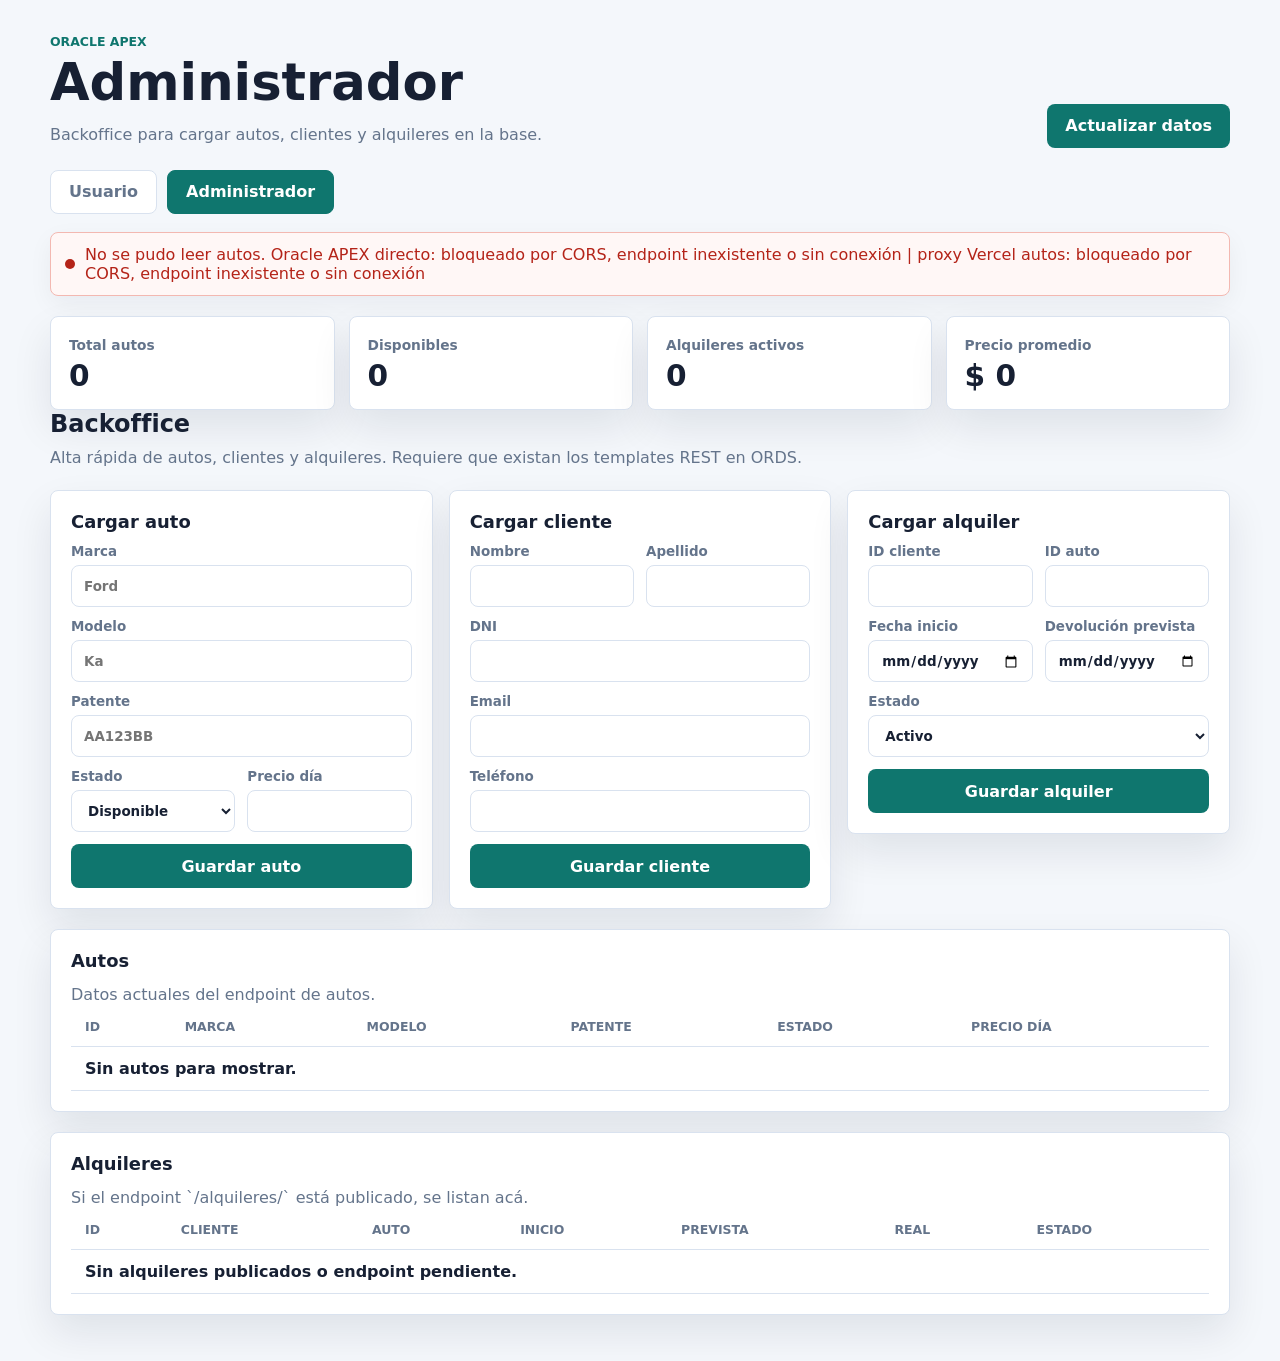
==== admin.html @ b734c784 "hola" ====
<!DOCTYPE html>
<html lang="es">
<head>
  <meta charset="UTF-8">
  <meta name="viewport" content="width=device-width, initial-scale=1.0">
  <title>Administrador | Alquiler de autos</title>
  <link rel="stylesheet" href="css/styles.css">
</head>
<body>
  <main class="app">
    <section class="topbar">
      <div>
        <p class="eyebrow">Oracle APEX</p>
        <h1>Administrador</h1>
        <p class="subtitle">Backoffice para cargar autos, clientes y alquileres en la base.</p>
      </div>
      <div class="actions">
        <button id="refreshButton" type="button">Actualizar datos</button>
      </div>
    </section>

    <nav class="tabs" aria-label="Paginas">
      <a class="tab-button" href="index.html">Usuario</a>
      <a class="tab-button active" href="admin.html">Administrador</a>
    </nav>

    <div id="status" class="status" role="status" aria-live="polite">
      <span class="dot"></span>
      <span>Listo para consultar la API.</span>
    </div>

    <section class="summary" aria-label="Resumen">
      <article class="metric">
        <span>Total autos</span>
        <strong id="totalAutos">0</strong>
      </article>
      <article class="metric">
        <span>Disponibles</span>
        <strong id="autosDisponibles">0</strong>
      </article>
      <article class="metric">
        <span>Alquileres activos</span>
        <strong id="alquileresActivos">0</strong>
      </article>
      <article class="metric">
        <span>Precio promedio</span>
        <strong id="precioPromedio">$0</strong>
      </article>
    </section>

    <section id="adminView" class="view active">
      <div class="section-head">
        <div>
          <h2>Backoffice</h2>
          <p>Alta rápida de autos, clientes y alquileres. Requiere que existan los templates REST en ORDS.</p>
        </div>
      </div>

      <div class="admin-layout">
        <article class="panel">
          <h3>Cargar auto</h3>
          <form id="autoForm" class="form-grid">
            <label>
              Marca
              <input name="marca" placeholder="Ford" required>
            </label>
            <label>
              Modelo
              <input name="modelo" placeholder="Ka" required>
            </label>
            <label>
              Patente
              <input name="patente" placeholder="AA123BB" required>
            </label>
            <div class="form-grid two">
              <label>
                Estado
                <select name="estado" required>
                  <option value="disponible">Disponible</option>
                  <option value="en_taller">En taller</option>
                  <option value="alquilado">Alquilado</option>
                </select>
              </label>
              <label>
                Precio día
                <input name="precio_dia" type="number" min="0" step="1" required>
              </label>
            </div>
            <button type="submit">Guardar auto</button>
          </form>
        </article>

        <article class="panel">
          <h3>Cargar cliente</h3>
          <form id="clienteForm" class="form-grid">
            <div class="form-grid two">
              <label>
                Nombre
                <input name="nombre" required>
              </label>
              <label>
                Apellido
                <input name="apellido" required>
              </label>
            </div>
            <label>
              DNI
              <input name="dni" required>
            </label>
            <label>
              Email
              <input name="email" type="email">
            </label>
            <label>
              Teléfono
              <input name="telefono">
            </label>
            <button type="submit">Guardar cliente</button>
          </form>
        </article>

        <article class="panel">
          <h3>Cargar alquiler</h3>
          <form id="adminAlquilerForm" class="form-grid">
            <div class="form-grid two">
              <label>
                ID cliente
                <input name="id_cliente" type="number" min="1" required>
              </label>
              <label>
                ID auto
                <input name="id_auto" type="number" min="1" required>
              </label>
            </div>
            <div class="form-grid two">
              <label>
                Fecha inicio
                <input name="fecha_inicio" type="date" required>
              </label>
              <label>
                Devolución prevista
                <input name="fecha_devolucion_prevista" type="date" required>
              </label>
            </div>
            <label>
              Estado
              <select name="estado" required>
                <option value="activo">Activo</option>
                <option value="finalizado">Finalizado</option>
                <option value="cancelado">Cancelado</option>
              </select>
            </label>
            <button type="submit">Guardar alquiler</button>
          </form>
        </article>
      </div>

      <article class="panel table-panel">
        <div class="section-head">
          <div>
            <h3>Autos</h3>
            <p>Datos actuales del endpoint de autos.</p>
          </div>
        </div>
        <div class="table-wrap">
          <table>
            <thead>
              <tr>
                <th>ID</th>
                <th>Marca</th>
                <th>Modelo</th>
                <th>Patente</th>
                <th>Estado</th>
                <th>Precio día</th>
              </tr>
            </thead>
            <tbody id="autosTableBody"></tbody>
          </table>
        </div>
      </article>

      <article class="panel table-panel">
        <div class="section-head">
          <div>
            <h3>Alquileres</h3>
            <p>Si el endpoint `/alquileres/` está publicado, se listan acá.</p>
          </div>
        </div>
        <div class="table-wrap">
          <table>
            <thead>
              <tr>
                <th>ID</th>
                <th>Cliente</th>
                <th>Auto</th>
                <th>Inicio</th>
                <th>Prevista</th>
                <th>Real</th>
                <th>Estado</th>
              </tr>
            </thead>
            <tbody id="alquileresTableBody"></tbody>
          </table>
        </div>
      </article>
    </section>
  </main>

  <script src="js/app.js" defer></script>
</body>
</html>
---- css/styles.css ----
:root {
      color-scheme: light;
      --bg: #f4f7fb;
      --surface: #ffffff;
      --surface-soft: #eef4fb;
      --text: #172033;
      --muted: #64748b;
      --line: #d9e2ef;
      --accent: #0f766e;
      --accent-dark: #115e59;
      --danger: #b42318;
      --warning: #a15c07;
      --success: #157347;
      --shadow: 0 18px 40px rgba(15, 23, 42, 0.09);
    }

    * {
      box-sizing: border-box;
    }

    body {
      margin: 0;
      min-height: 100vh;
      background: var(--bg);
      color: var(--text);
      font-family: Inter, system-ui, -apple-system, BlinkMacSystemFont, "Segoe UI", sans-serif;
    }

    .app {
      width: min(1180px, calc(100% - 32px));
      margin: 0 auto;
      padding: 34px 0 46px;
    }

    .topbar {
      display: flex;
      align-items: end;
      justify-content: space-between;
      gap: 24px;
      margin-bottom: 22px;
    }

    .eyebrow {
      margin: 0 0 8px;
      color: var(--accent);
      font-size: 0.78rem;
      font-weight: 800;
      letter-spacing: 0;
      text-transform: uppercase;
    }

    h1 {
      margin: 0;
      font-size: clamp(2rem, 4vw, 3.4rem);
      line-height: 1;
      letter-spacing: 0;
    }

    h2,
    h3 {
      margin: 0;
      letter-spacing: 0;
    }

    .subtitle {
      max-width: 720px;
      margin: 14px 0 0;
      color: var(--muted);
      font-size: 1rem;
      line-height: 1.6;
    }

    .actions,
    .tabs,
    .inline-actions {
      display: flex;
      gap: 10px;
      align-items: center;
      flex-wrap: wrap;
    }

    .tabs {
      margin-bottom: 18px;
    }

    button,
    .tab-button {
      display: inline-flex;
      align-items: center;
      justify-content: center;
      border: 0;
      border-radius: 8px;
      background: var(--accent);
      color: #fff;
      cursor: pointer;
      font: inherit;
      font-weight: 750;
      min-height: 44px;
      padding: 0 18px;
      text-decoration: none;
      transition: background 160ms ease, transform 160ms ease;
    }

    button:hover,
    .tab-button:hover {
      background: var(--accent-dark);
      transform: translateY(-1px);
    }

    button:disabled {
      cursor: wait;
      opacity: 0.7;
      transform: none;
    }

    .tab-button {
      border: 1px solid var(--line);
      background: var(--surface);
      color: var(--muted);
    }

    .tab-button.active {
      border-color: var(--accent);
      background: var(--accent);
      color: #fff;
    }

    .secondary-button {
      border: 1px solid var(--line);
      background: var(--surface);
      color: var(--text);
    }

    .secondary-button:hover {
      background: var(--surface-soft);
      color: var(--text);
    }

    .status {
      display: flex;
      align-items: center;
      gap: 10px;
      min-height: 48px;
      margin-bottom: 20px;
      padding: 12px 14px;
      border: 1px solid var(--line);
      border-radius: 8px;
      background: var(--surface);
      box-shadow: 0 8px 24px rgba(15, 23, 42, 0.05);
      color: var(--muted);
    }

    .status.error {
      border-color: #f3b8b1;
      background: #fff7f6;
      color: var(--danger);
    }

    .status.success {
      border-color: #b7dfcb;
      background: #f2fbf6;
      color: var(--success);
    }

    .status.info {
      border-color: #b8cceb;
      background: #f6f9ff;
      color: #285c9a;
    }

    .dot {
      width: 10px;
      height: 10px;
      flex: 0 0 auto;
      border-radius: 50%;
      background: currentColor;
    }

    .view {
      display: none;
    }

    .view.active {
      display: grid;
      gap: 20px;
    }

    .summary {
      display: grid;
      grid-template-columns: repeat(4, minmax(0, 1fr));
      gap: 14px;
    }

    .metric,
    .panel,
    .car-card {
      border: 1px solid var(--line);
      border-radius: 8px;
      background: var(--surface);
      box-shadow: var(--shadow);
    }

    .metric {
      min-height: 92px;
      padding: 18px;
    }

    .metric span {
      color: var(--muted);
      font-size: 0.86rem;
      font-weight: 700;
    }

    .metric strong {
      display: block;
      margin-top: 8px;
      font-size: 1.85rem;
      line-height: 1;
    }

    .section-head {
      display: flex;
      align-items: end;
      justify-content: space-between;
      gap: 18px;
    }

    .section-head p {
      margin: 8px 0 0;
      color: var(--muted);
      line-height: 1.5;
    }

    .catalog {
      display: grid;
      grid-template-columns: minmax(0, 1fr) 360px;
      gap: 18px;
      align-items: start;
    }

    .grid {
      display: grid;
      grid-template-columns: repeat(auto-fit, minmax(245px, 1fr));
      gap: 16px;
    }

    .car-card {
      display: grid;
      gap: 18px;
      min-height: 260px;
      padding: 20px;
    }

    .car-head {
      display: flex;
      align-items: flex-start;
      justify-content: space-between;
      gap: 14px;
    }

    .brand {
      margin: 0;
      font-size: 1.35rem;
      line-height: 1.2;
    }

    .model {
      margin: 5px 0 0;
      color: var(--muted);
      font-weight: 700;
    }

    .badge {
      flex: 0 0 auto;
      border-radius: 999px;
      padding: 6px 10px;
      background: var(--surface-soft);
      color: var(--muted);
      font-size: 0.78rem;
      font-weight: 800;
      text-transform: capitalize;
    }

    .badge.disponible {
      background: #e7f7ed;
      color: var(--success);
    }

    .badge.en_taller,
    .badge.alquilado {
      background: #fff4df;
      color: var(--warning);
    }

    .details {
      display: grid;
      gap: 10px;
      margin: 0;
    }

    .detail-row {
      display: flex;
      align-items: center;
      justify-content: space-between;
      gap: 16px;
      padding-bottom: 10px;
      border-bottom: 1px solid var(--line);
    }

    .detail-row dt {
      color: var(--muted);
      font-size: 0.86rem;
      font-weight: 700;
    }

    .detail-row dd {
      margin: 0;
      text-align: right;
      font-weight: 800;
    }

    .price {
      align-self: end;
      display: flex;
      align-items: baseline;
      justify-content: space-between;
      gap: 12px;
    }

    .price span {
      color: var(--muted);
      font-size: 0.86rem;
      font-weight: 700;
    }

    .price strong {
      font-size: 1.55rem;
      line-height: 1;
    }

    .panel {
      padding: 20px;
    }

    .panel.sticky {
      position: sticky;
      top: 18px;
    }

    .panel h3 {
      font-size: 1.12rem;
      margin-bottom: 12px;
    }

    .form-grid {
      display: grid;
      gap: 12px;
    }

    .form-grid.two {
      grid-template-columns: repeat(2, minmax(0, 1fr));
    }

    label {
      display: grid;
      gap: 6px;
      color: var(--muted);
      font-size: 0.84rem;
      font-weight: 750;
    }

    input,
    select {
      width: 100%;
      min-height: 42px;
      border: 1px solid var(--line);
      border-radius: 8px;
      background: #fff;
      color: var(--text);
      font: inherit;
      padding: 0 12px;
    }

    input:focus,
    select:focus {
      outline: 3px solid rgba(15, 118, 110, 0.18);
      border-color: var(--accent);
    }

    .selected-car {
      margin: 0 0 14px;
      padding: 12px;
      border-radius: 8px;
      background: var(--surface-soft);
      color: var(--muted);
      font-weight: 700;
      line-height: 1.45;
    }

    .selected-car strong {
      display: block;
      color: var(--text);
      font-size: 1.05rem;
    }

    .admin-layout {
      display: grid;
      grid-template-columns: repeat(3, minmax(0, 1fr));
      gap: 16px;
      align-items: start;
    }

    .table-panel {
      overflow: hidden;
    }

    .table-wrap {
      width: 100%;
      overflow-x: auto;
    }

    table {
      width: 100%;
      border-collapse: collapse;
      min-width: 720px;
    }

    th,
    td {
      padding: 12px 14px;
      border-bottom: 1px solid var(--line);
      text-align: left;
      white-space: nowrap;
    }

    th {
      color: var(--muted);
      font-size: 0.78rem;
      text-transform: uppercase;
    }

    td {
      font-weight: 650;
    }

    .empty {
      grid-column: 1 / -1;
      padding: 28px;
      border: 1px dashed var(--line);
      border-radius: 8px;
      background: var(--surface);
      color: var(--muted);
      text-align: center;
      font-weight: 700;
    }

    @media (max-width: 980px) {
      .catalog,
      .admin-layout {
        grid-template-columns: 1fr;
      }

      .panel.sticky {
        position: static;
      }

      .summary {
        grid-template-columns: repeat(2, minmax(0, 1fr));
      }
    }

    @media (max-width: 700px) {
      .app {
        width: min(100% - 20px, 1180px);
        padding: 24px 0;
      }

      .topbar,
      .section-head {
        display: grid;
        align-items: start;
      }

      .summary,
      .form-grid.two {
        grid-template-columns: 1fr;
      }

      .actions,
      .tabs,
      button,
      .tab-button {
        width: 100%;
      }
    }
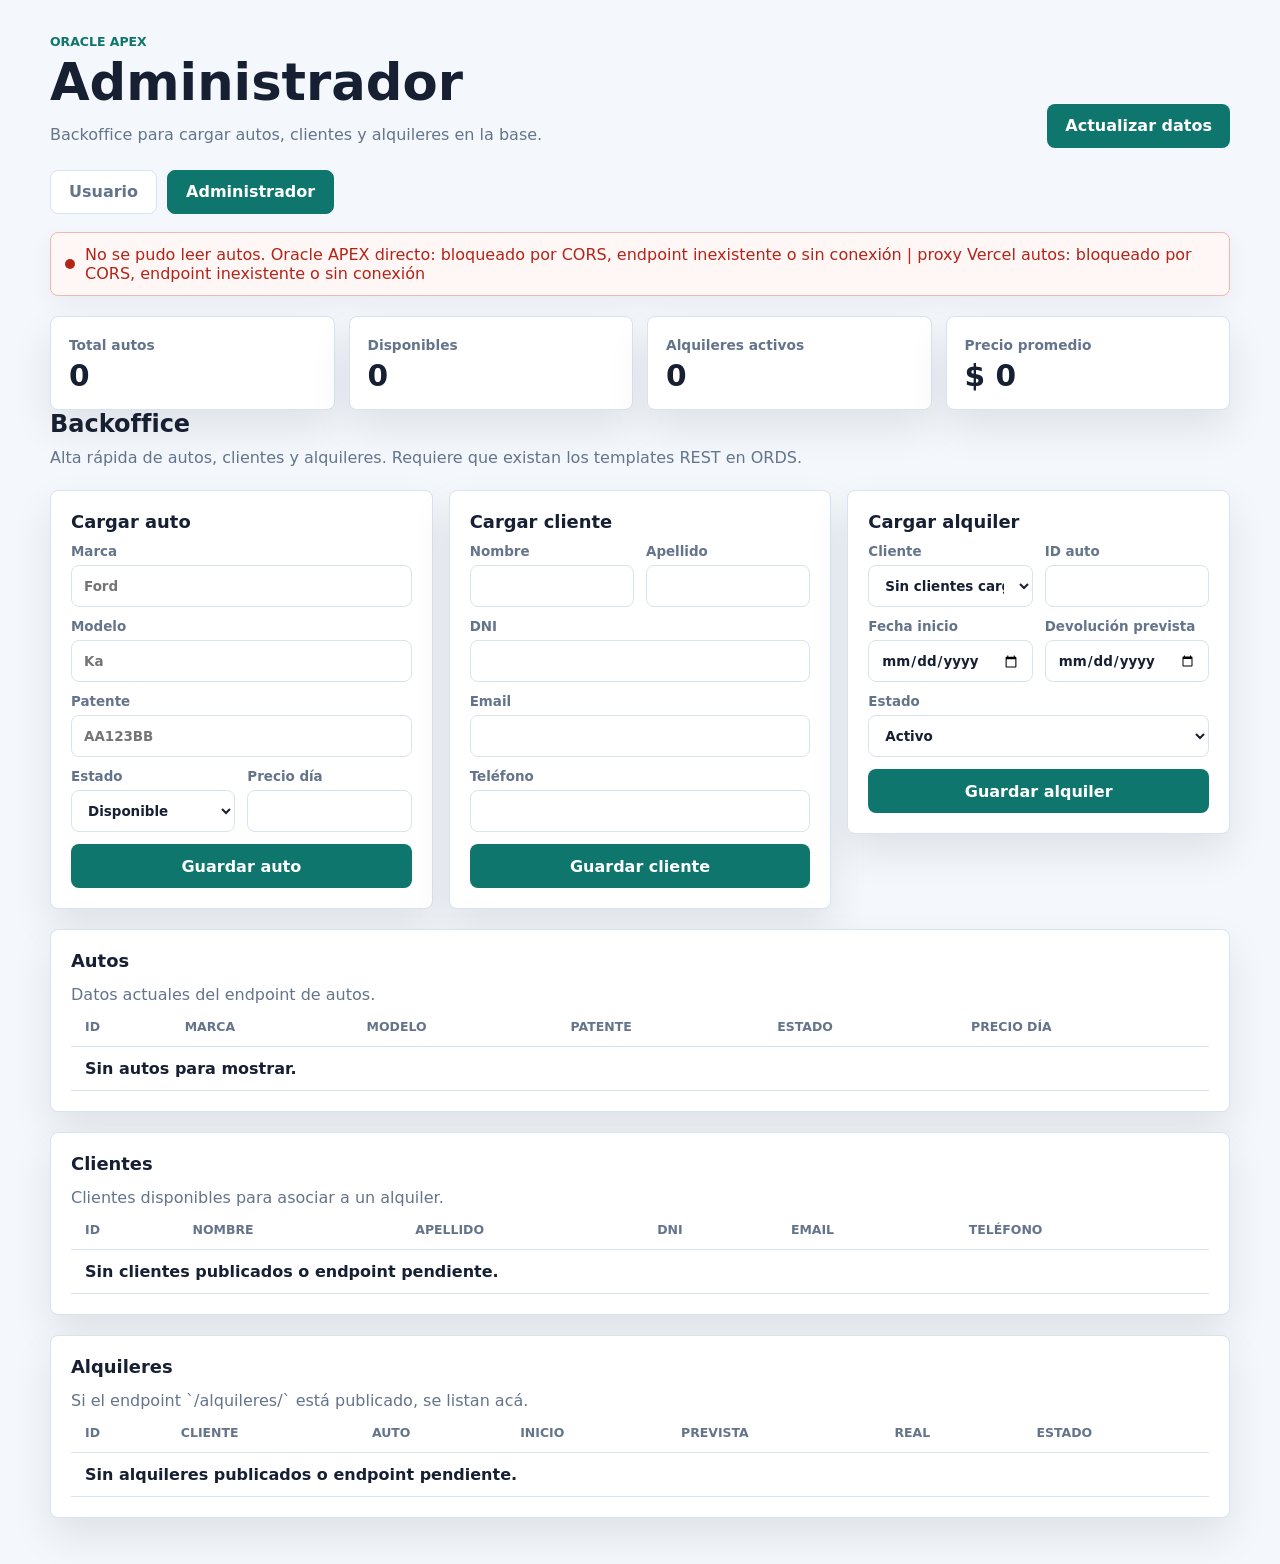
==== commit 4a2ff4c8: "hola2" ====
--- a/admin.html
+++ b/admin.html
@@ -124,8 +124,10 @@
           <form id="adminAlquilerForm" class="form-grid">
             <div class="form-grid two">
               <label>
-                ID cliente
-                <input name="id_cliente" type="number" min="1" required>
+                Cliente
+                <select id="adminClienteSelect" name="id_cliente" required>
+                  <option value="">Cargando clientes...</option>
+                </select>
               </label>
               <label>
                 ID auto
@@ -175,6 +177,30 @@
               </tr>
             </thead>
             <tbody id="autosTableBody"></tbody>
+          </table>
+        </div>
+      </article>
+
+      <article class="panel table-panel">
+        <div class="section-head">
+          <div>
+            <h3>Clientes</h3>
+            <p>Clientes disponibles para asociar a un alquiler.</p>
+          </div>
+        </div>
+        <div class="table-wrap">
+          <table>
+            <thead>
+              <tr>
+                <th>ID</th>
+                <th>Nombre</th>
+                <th>Apellido</th>
+                <th>DNI</th>
+                <th>Email</th>
+                <th>Teléfono</th>
+              </tr>
+            </thead>
+            <tbody id="clientesTableBody"></tbody>
           </table>
         </div>
       </article>
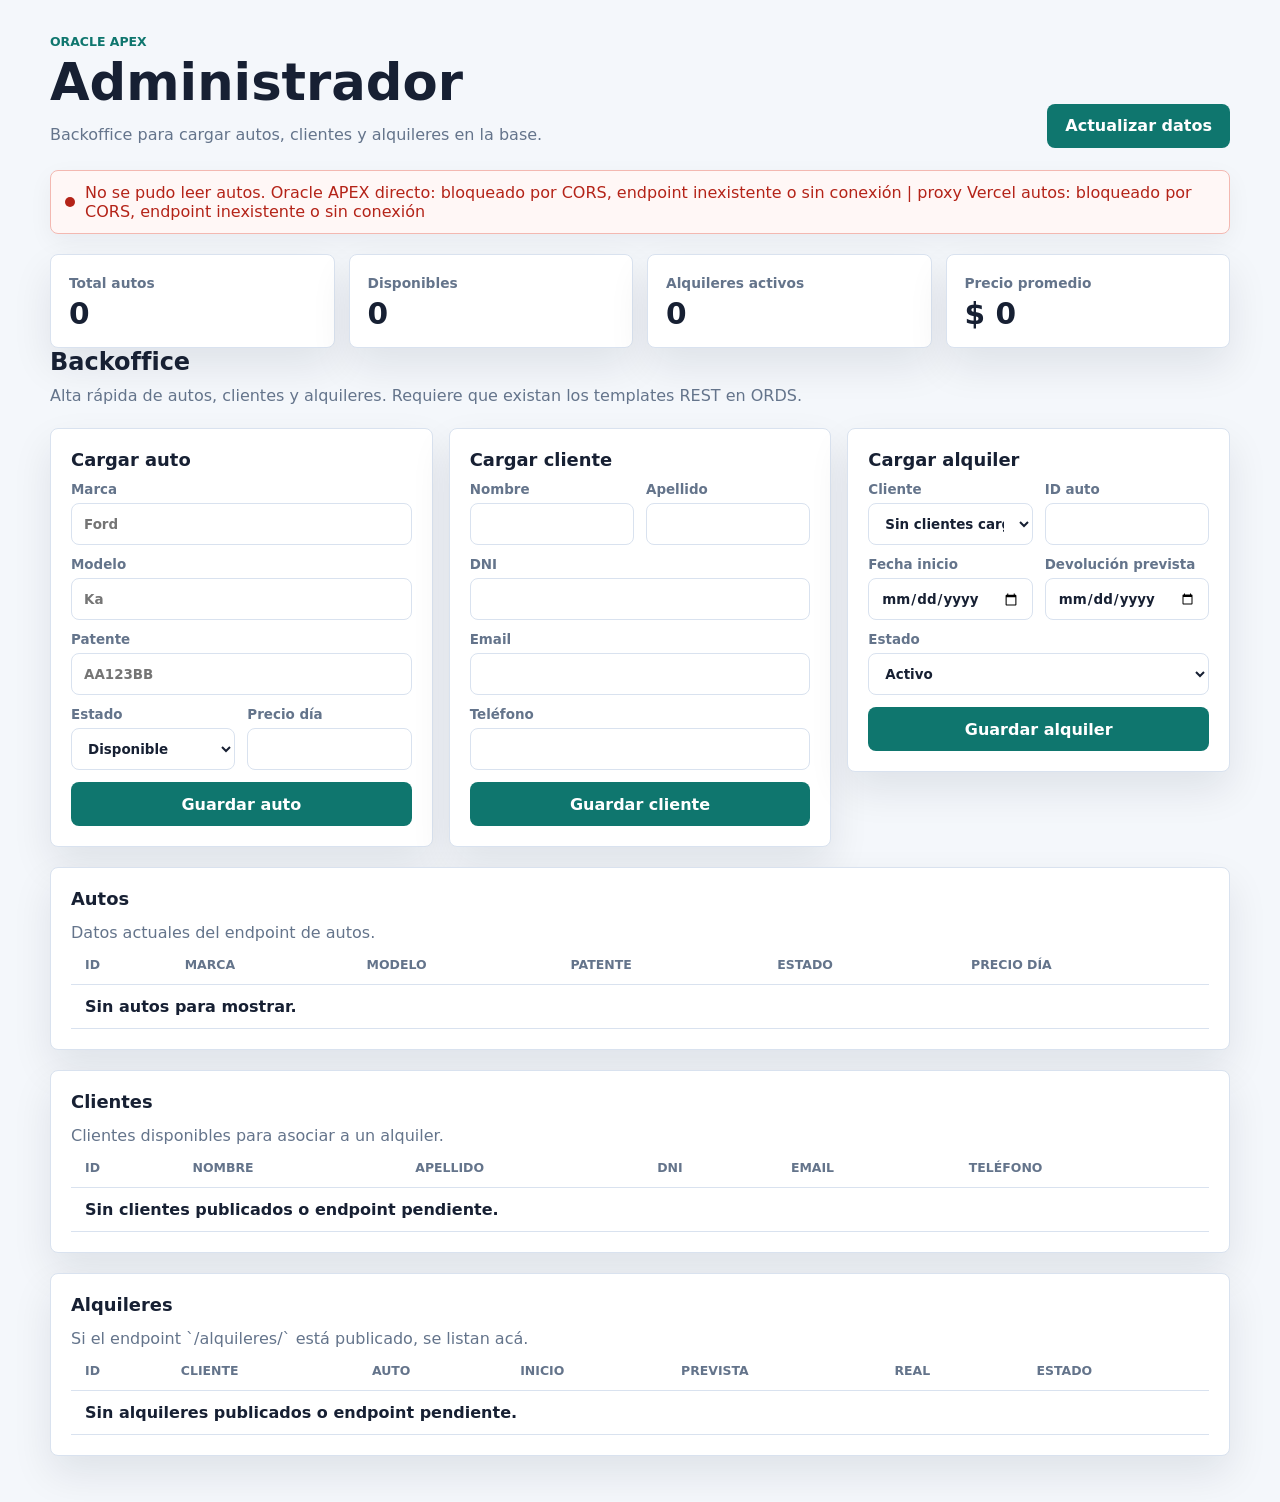
==== commit 0ee1248e: "borre nav" ====
--- a/admin.html
+++ b/admin.html
@@ -19,10 +19,6 @@
       </div>
     </section>
 
-    <nav class="tabs" aria-label="Paginas">
-      <a class="tab-button" href="index.html">Usuario</a>
-      <a class="tab-button active" href="admin.html">Administrador</a>
-    </nav>
 
     <div id="status" class="status" role="status" aria-live="polite">
       <span class="dot"></span>
